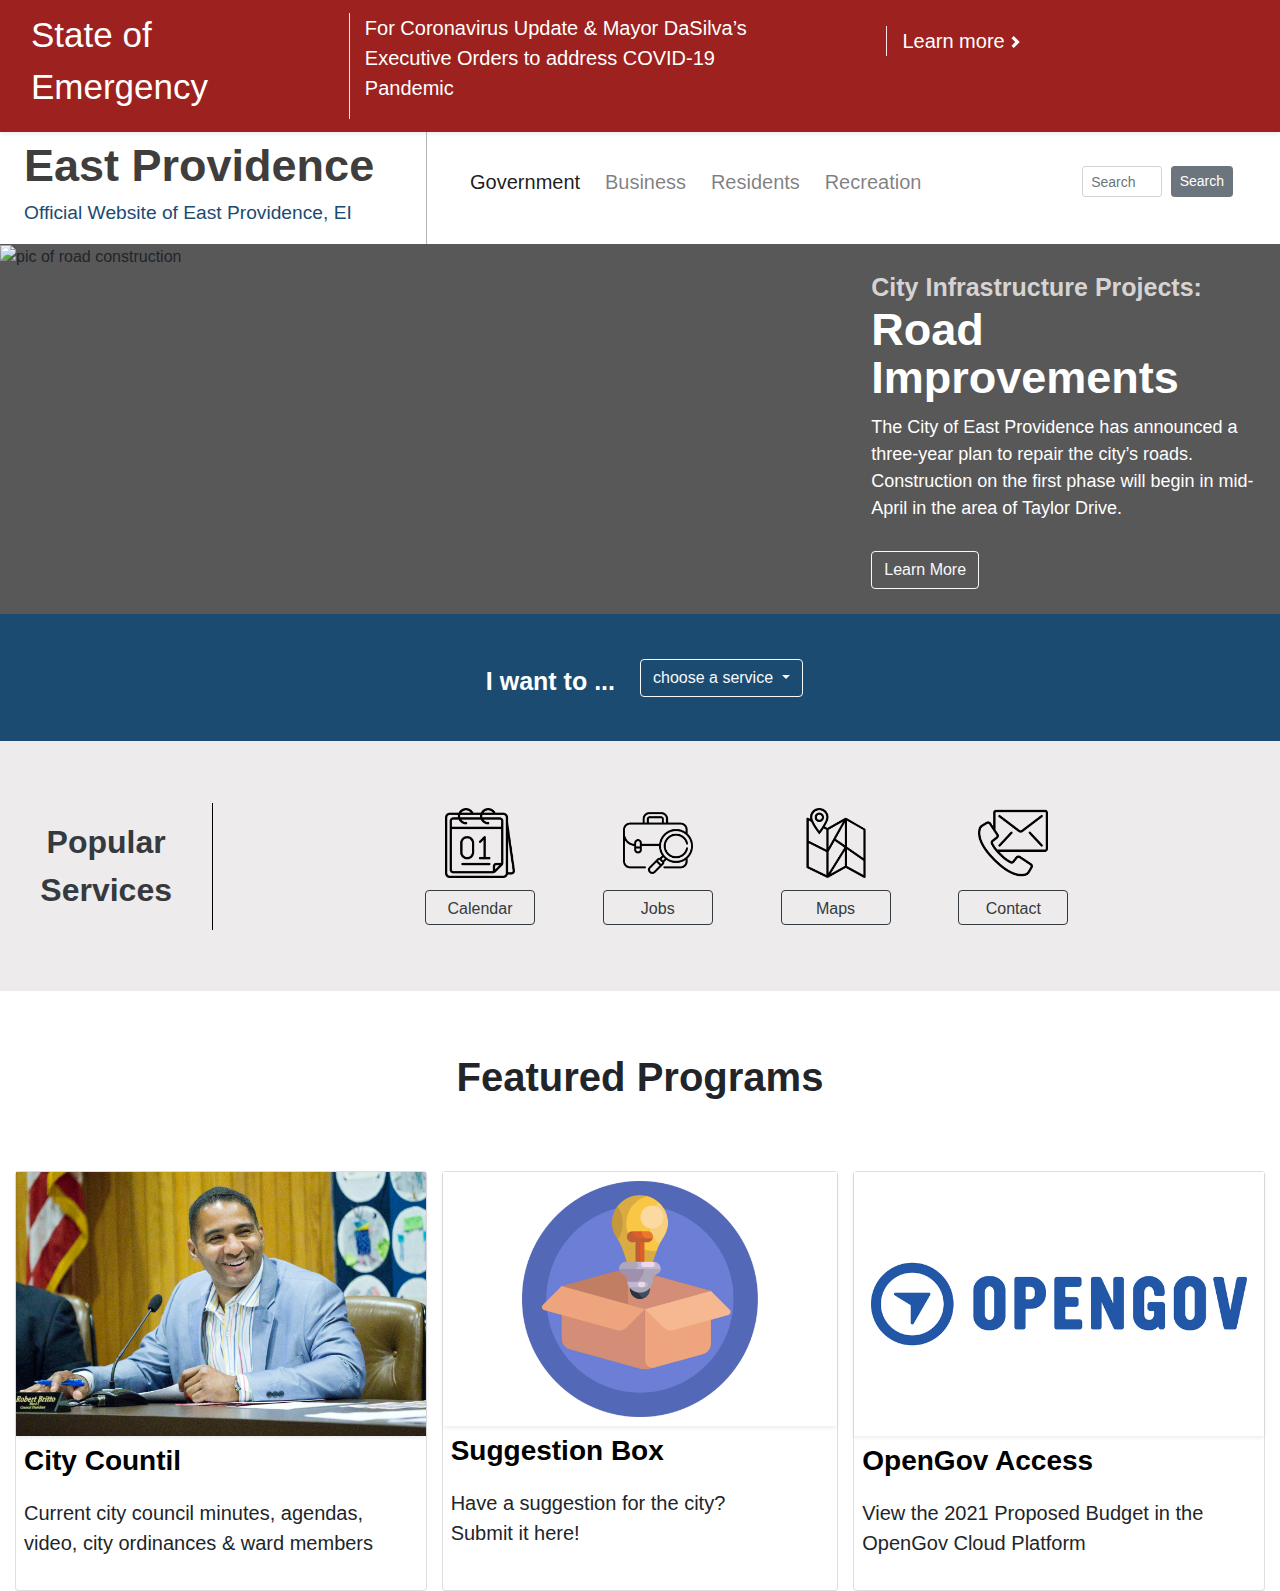
==== redesign.html @ 7ac17859 "intial up to featured programs" ====
<!DOCTYPE html>
<html lang="en">
<head>
    <!-- Required meta tags -->
    <meta charset="utf-8">
    <meta name="viewport" content="width=device-width, initial-scale=1">

    <!-- Bootstrap CSS -->
    <link rel="stylesheet" href="css/bootstrap.css"> 
    <link rel="stylesheet" href="style_r.css">
    <link href="https://fonts.googleapis.com/css2?family=Quicksand:wght@300;400;500&display=swap" rel="stylesheet">
    <title>Redesigned Page</title>
</head>
<body>
    <div class="container-fluid shadow-sm notification">
        <div class="row align-items-start">
            <div class="col-3 alert-box">
                <div class="noti-text">
                    <p>State of Emergency</p>
                </div>
            </div>
            <div class="col-6 info-box">
                <div class="pa-1 pl-0 ma-1">
                    <p>For Coronavirus Update & Mayor DaSilva’s Executive Orders to address COVID-19 Pandemic</p>
                </div>
            </div>
            <div class="col-2 link-box align-items-start">
                <a href="" class="learn">Learn more <img src="svg/chevron-right-white.svg" class="icon" alt="right direction icon"></a>
            </div>
        </div>
    </div>

    <div class="container-fluid nab-box">
        <div class="row pr-0 align-items-center">
            <div class="col-4 title-box pr-0">
                <div class="row">
                    <div class="title pr-0 ml-4">
                        <p class="title-text">East Providence</p>
                    </div>
                </div>
                <div class="row">
                    <div class="subtitle ml-4">
                        <p class="title-text">Official Website of East Providence, EI</p>
                    </div>
                </div>
            </div>
            <div class="col">
                <!-- <div class="row align-items-center">
                    <div class="col-2 menu-item">
                        <a href="" class="gov">Government</a>
                    </div>
                    <div class="col-2 menu-item">
                        <a href="" class="gov">Business</a>
                    </div>
                    <div class="col-2 menu-item">
                        <a href="" class="gov">Residents</a>
                    </div>
                    <div class="col-2 menu-item">
                        <a href="" class="gov">Recreation</a>
                    </div>
                </div> -->
                <nav class="navbar navbar-expand-lg navbar-light bg-white">
                    <div class="collapse navbar-collapse" id="navbarNavDropdown">
                        <ul class="navbar-nav mr-auto mt-2 mt-lg-0">
                            <li class="nav-item menu-item active">
                                <a class="nav-link" href="#">Government</a>
                            </li>
                            <li class="nav-item menu-item">
                                <a class="nav-link" href="#">Business</a>
                            </li>
                            <li class="nav-item menu-item">
                                <a class="nav-link" href="#">Residents</a>
                            </li>
                            <li class="nav-item menu-item">
                                <a class="nav-link" href="#">Recreation</a>
                            </li>
                        </ul>
                        <form class="form-inline my-1 my-lg-0 search">
                            <input class="form-control form-control-sm  mr-sm-1 search" type="search" placeholder="Search" aria-label="Search">
                            <button class="btn submit btn-secondary btn-sm my-1 mr-lg-3 my-sm-0 search" type="">Search</button>
                        </form>
                    </div>
                </nav>
                <div class="row justify-content-end align-items-center ma-0 pa-0 mr-5">
                    <a href="javascript:void(0);" class="icon">
                        <img class="topnav" id="menu-button" src="img/menu.png" alt="menu icon">
                    </a>
                    <a href="javascript:void(0);" class="icon pl-5">
                        <img class="topnav" id="menu-button" src="svg/magnifying-glass.svg" alt="search icon">
                    </a>
                </div>
            </div>
        </div>
    </div>

    <div class="highlight container-fluid">
        <div class="row">
            <div class="col-12 col-lg px-0 py-0 col-sm-12 col-md-6order-sm-1 order-md-1">
                <img src="img/road.png" class="highlight-pic" alt="pic of road construction">
            </div>
            <div class="col-12 col-lg-4 col-sm-12 col-md-6 pl-0 h-100 article-box order-sm-2 order-md-2">
                <div class="row article-sub">
                    <div>
                        City Infrastructure Projects:
                    </div>
                </div>
                <div class="row article-title">
                    <div>
                        Road Improvements
                    </div>
                </div>
                <div class="row article-text">
                    <div>
                        The City of East Providence has announced a three-year plan to repair the city’s roads. Construction on the first phase will begin in mid-April in the area of Taylor Drive.
                    </div>
                </div>
                <div class="row article-button">
                    <div>
                        <button type="button" class="btn btn-outline-light">Learn More</button>
                    </div>
                </div>
            </div>
        </div>
    </div>

    <div class="container-fluid service">
        <div class="row justify-content-center">
            <div class="col-6 d-flex justify-content-end pt-4 pr-0">
                <p class="choose-text">I want to ...</p>
            </div>
            <div class="col-6 d-flex justify-content-start align-items-center pl-0 pr-4">
                <div class="dropdown">
                    <button class="btn btn-outline-light dropdown-toggle" type="button" id="dropdownMenuButton" data-toggle="dropdown" aria-haspopup="true" aria-expanded="false">
                      choose a service
                    </button>
                    <div class="dropdown-menu" aria-labelledby="dropdownMenuButton">
                      <a class="dropdown-item" href="#">Find Bid Information</a>
                      <a class="dropdown-item" href="#">Find a Job</a>
                      <a class="dropdown-item" href="#">Look at City Maps</a>
                      <a class="dropdown-item" href="#">Pay My Water Bill</a>
                      <a class="dropdown-item" href="#">Pay My Tax Bill</a>
                      <a class="dropdown-item" href="#">Request Cash Report</a>
                      <a class="dropdown-item" href="#">Senior Services</a>
                      <a class="dropdown-item" href="#">Water Utility Information</a>
                      <a class="dropdown-item" href="#">Subscribe to the Newsletter</a>
                    </div>
                </div>
            </div>
        </div>
    </div>

    <div class="container-fluid popular">
        <div class="row justify-content-center align-items-center">
            <div class="col-12 col-sm-12 col-md-12 col-lg-2 side">
                <div class="container-fluid d-flex h-100 text-center">
                    <p class="text-dark side-title">Popular Services</p>
                </div>
                <hr class="mb-5 bar">
            </div>
            <div class="col-12 col-sm-12 col-md-6 col-lg">
                <div class="row text-center justify-content-center align-items-center">
                    <div class="col-6 col-sm-6 col-md-6 col-lg-2 justify-content-center">
                        <img class="option" src="img/calendar.png">
                        <button type="button" class="btn btn-outline-dark option-btn">Calendar</button>
                    </div>
                    <div class="col-6 col-sm-6 col-md-6 col-lg-2 justify-content-center">
                        <img class="option" src="img/job-seeker.png">
                        <button type="button" class="btn btn-outline-dark option-btn">Jobs</button>
                    </div>
                    <div class="col-6 col-sm-6 col-md-6 col-lg-2 justify-content-center">
                      <img class="option" src="img/map.png">
                      <button type="button" class="btn btn-outline-dark option-btn">Maps</button>
                    </div>
                    <div class="col-6 col-sm-6 col-md-6 col-lg-2 justify-content-center">
                      <img class="option" src="img/contact.png">
                      <button type="button" class="btn btn-outline-dark option-btn">Contact</button>
                    </div>
                  </div>
            </div>
        </div>
    </div>

    <div class="container-fluid featured">
        <p class="featured-title text-center">Featured Programs</p>
        <div class="row">
            <div class="col-12 col-sm-12 col-md-12 col-lg-4 pr-0">
                <div class="card h-100 my-2">
                    <div class="card-body py-0 px-0">
                      <img class="overview shadow-sm mb-2" src="img/council.png" alt="pic of city council">
                      <div class="card-text lead px-2">
                        <a href="" class="program"><h3 class="featured-subtitle">City Countil</h3></a>
                        <p>Current city council minutes, agendas, video, city ordinances & ward members</p>
                      </div>
                    </div>
                  </div>
            </div>
            <div class="col-12 col-sm-12 col-md-12 col-lg-4 py-0">
                <div class="card h-100 my-2">
                    <div class="card-body py-0 px-0">
                      <img class="overview shadow-sm mb-2" src="img/light-bulb-bg.png" alt="pic of suggestion box">
                      <div class="card-text lead px-2">
                        <a href="" class="program"><h3 class="featured-subtitle">Suggestion Box</h3></a>
                        <p class="my-0 py-0">Have a suggestion for the city?</p>
                        <p class="my-0 py-0">Submit it here!</p>
                      </div>
                    </div>
                  </div>
            </div>
            <div class="col-12 col-sm-12 col-md-12 col-lg-4 pl-0">
                <div class="card h-100 my-2">
                    <div class="card-body py-0 px-0">
                      <img class="overview shadow-sm mb-2" src="img/opengov-bg.png" alt="pic of open gov logo">
                      <div class="card-text lead px-2">
                        <a href="" class="program"><h3 class="featured-subtitle">OpenGov Access</h3></a>
                        <p>View the 2021 Proposed Budget in the OpenGov Cloud Platform</p>
                      </div>
                    </div>
                  </div>
            </div>
        </div>
    </div>

    <!-- Optional JavaScript -->
    <!-- jQuery first, then Popper.js, then Bootstrap JS -->
    <script src="https://code.jquery.com/jquery-3.5.1.slim.min.js" integrity="sha384-DfXdz2htPH0lsSSs5nCTpuj/zy4C+OGpamoFVy38MVBnE+IbbVYUew+OrCXaRkfj" crossorigin="anonymous"></script>
    <script src="https://cdn.jsdelivr.net/npm/popper.js@1.16.1/dist/umd/popper.min.js" integrity="sha384-9/reFTGAW83EW2RDu2S0VKaIzap3H66lZH81PoYlFhbGU+6BZp6G7niu735Sk7lN" crossorigin="anonymous"></script>
    <script src="https://stackpath.bootstrapcdn.com/bootstrap/4.5.2/js/bootstrap.min.js" integrity="sha384-B4gt1jrGC7Jh4AgTPSdUtOBvfO8shuf57BaghqFfPlYxofvL8/KUEfYiJOMMV+rV" crossorigin="anonymous"></script>
</body>
</html>
---- style_r.css ----
body {
    font-family: "Helvetica Nueue", sans-serif
}

@media (min-width: 320px) {  
    .alert-box {font-size: 13px;}
    .info-box {font-size: 10px;}
    .link-box {font-size: 10px;}
    .article-title {
        font-size: 17px; 
        line-height: 1rem;
    }
}

@media (min-width: 370px) {  
    .alert-box {font-size: 15px;}
    .info-box {font-size: 12px;}
    .link-box {font-size: 12px;}
    .title {font-size: 20px;}
    .subtitle {font-size: 0.5rem;}
    .menu-item {font-size: 10px;}
    .article-title {
        font-size: 17px; 
        line-height: 1rem;
    }
    .article-sub {font-size: 11px;}
    .article-text {font-size: 8px;}
    .choose-text {font-size: 11px;}
    .side-title {font-size: 13px;}
    .featured-title {font-size: 15px;}
}

/* Medium devices (tablets, 768px and up) */
@media (min-width: 768px) {  
    .alert-box {font-size: 30px;}
    .info-box {font-size: 20px;}
    .link-box {font-size: 20px;}
    .title {font-size: 35px;}
    .subtitle {font-size: 0.8rem;}
    .menu-item {font-size: 20px;}
    .article-title {font-size: 35px; line-height: 2rem;}
    .article-sub {font-size: 23px;}
    .article-text {font-size: 15px;}
    .choose-text {font-size: 23px;}
    .side-title {font-size: 25px;}
    .featured-title {font-size: 30px;}
}

/* Large devices (desktops, 992px and up) */
@media (min-width: 992px) { 
    .alert-box {font-size: 35px;}
    .info-box {font-size: 20px;}
    .link-box {font-size: 20px;}
    .title {font-size: 40px;}
    .subtitle {font-size: 1rem;}
    .menu-item {font-size: 20px;}
    .article-title {font-size: 36px; padding-bottom: 1.5%  !important;}
    .article-sub {font-size: 20px;}
    .article-text {font-size: 18px; padding-top: 1.5% !important;}
    .choose-text {font-size: 20px;}
    .side-title {font-size: 27px;}
    .featured-title {font-size: 34px;}
}

/* Extra large devices (large desktops, 1200px and up) */
@media (min-width: 1200px) {  
    .alert-box {font-size: 35px;}
    .info-box {font-size: 20px;}
    .link-box {font-size: 20px;}
    .title {font-size: 45px;}
    .subtitle {font-size: 1.2rem;}
    .menu-item {font-size: 20px;}
    .article-title {font-size: 45px;}
    .article-sub {font-size: 25px;}
    .article-text {font-size: 18px;}
    .choose-text {font-size: 25px;}
    .side-title {font-size: 32px;}
    .featured-title {font-size: 40px;}
}

.notification {
    background: #9D211E;
    color: #FFFFFF;
}

.alert-box {
    margin: 0rem 0rem 0rem 1rem;
}

.noti-text {
    margin-top: 3%;
}

.info-box {
    max-width: 35%;
    border-left: solid 1px #FFE3E9;
    font-weight: 300;
    margin: 1% 5% 1% 1%;
}

.link-box {
    border-left: solid 1px #FFE3E9;
    margin: 2%;
}

.learn:link {
    text-decoration: none;
    text-decoration-color: white;
}

.learn:hover {
    text-decoration: underline;
}

a.learn {
    color: white;
}

.title-box {
    border-right: solid 0.5px #B5B3B3;
}

.title {
    font-weight: 900;
    color: #403D3D;
    margin-bottom: 0;
}

p.title-text {
    margin-bottom: 0px;
}

.subtitle {
    margin: 0px 3px 1rem 3px;
    font-weight: 100;
    color: #1B4B71;
}

a.gov {
    text-decoration: none;
    color: #403D3D;
}

a.gov:hover {
    text-decoration: none;
    background-color: #625E5E;
    color: white;
}

.icon {
    height: 12px;
    width: 12px;
}

.menu-item {
    margin: 3% 1% 3% 1%;
    padding-left: 0px !important;
    padding-right: 0px !important;
}

.col-3.menu-item {
    width: 20%
}

.nav-item {
    color: #403D3D;
}

.form-control {
    max-width: 5rem;
}

.search {
    display: inline;
}

.highlight-pic {
    max-width: 100%;
}

.highlight {
    background-color: #585858;
}

.article-title {
    font-weight: 900;
    color: white;
    padding: 0% 2.5% 3% 8%;
    line-height: 3rem;
}

.article-sub {
    font-weight: 600;
    color: #D6D3D3;
    padding: 6% 4% 0% 8%;
}

.article-text {
    color: white;
    font-weight: 300;
    padding: 6% 6% 3% 8%;
}

.article-button {
    color: white;
    font-weight: 300;
    padding: 4% 4% 6% 8%;
}

#menu-button {
    display: none;
    height: 25px;
    width: 25px;
}

@media screen and (max-width: 992px) {
    .menu-item {display: none;}
    #menu-button {
      display: inline;
    }
}

.service {
    background-color: #1B4B71;
}

.choose-text {
    color: white;
    font-weight: 600;
    padding: 4%;
}

.box {
    margin-left: auto;
    margin-right: auto;
    display: inline;
}

.dropdown {
    display: inline;
}

.option {
    margin: 0 0 0 0;
    padding: 0 0 0 0;
    width: 70px;
    height: 70px;
    display: block;
    margin: 45% auto 8% auto;
    /* margin: 5% !important; */
}

.popular {
    background-color: #EDEBEB;
}

.side {
    height: 100%;
    /* background-color: #4085BD; */
    border-right: 1px solid black;
}

hr.bar {
    display: none;
}

@media screen and (max-width: 992px) {
    .side-title {
        margin-left: auto;
        margin-right: auto;
    }
    hr.bar {
        display: block;
    }
}

.option-btn {
    display: block;
    width: 110px;
    height: 35px;
    margin: 0% auto 45% auto;
}

.side-title {
    font-weight: 800;
    margin-top: 10%;
    margin-bottom: 10%;
}

.featured-title {
    font-weight: 800;
    margin: 3.5rem; 
}

.overview {
    width: 100%;
    margin-bottom: 0.5rem;
    /* height: ; */
}

.featured-subtitle {
    font-weight: 600;
    margin-bottom: 20px;
}

a.program {
    text-decoration: none;
    color: black;
}
a.program:hover {
    color: #5C5A5A;
}
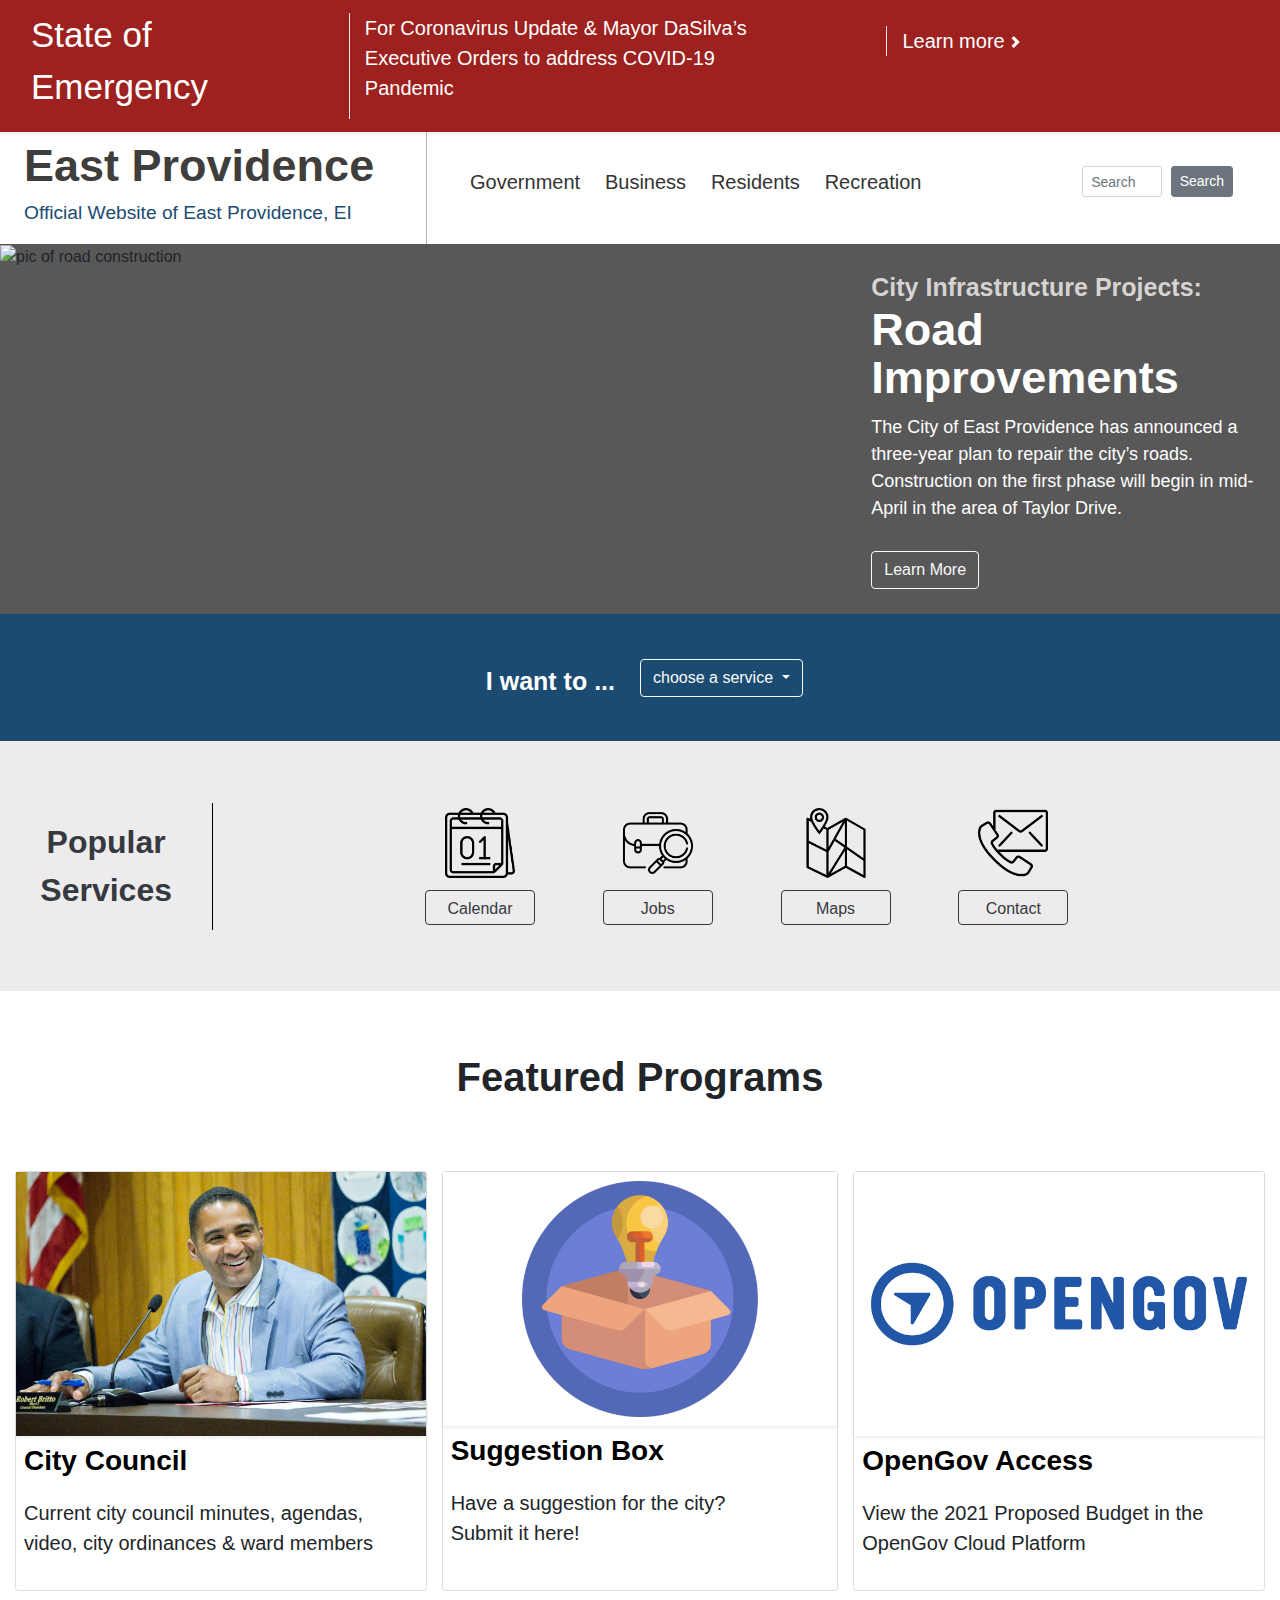
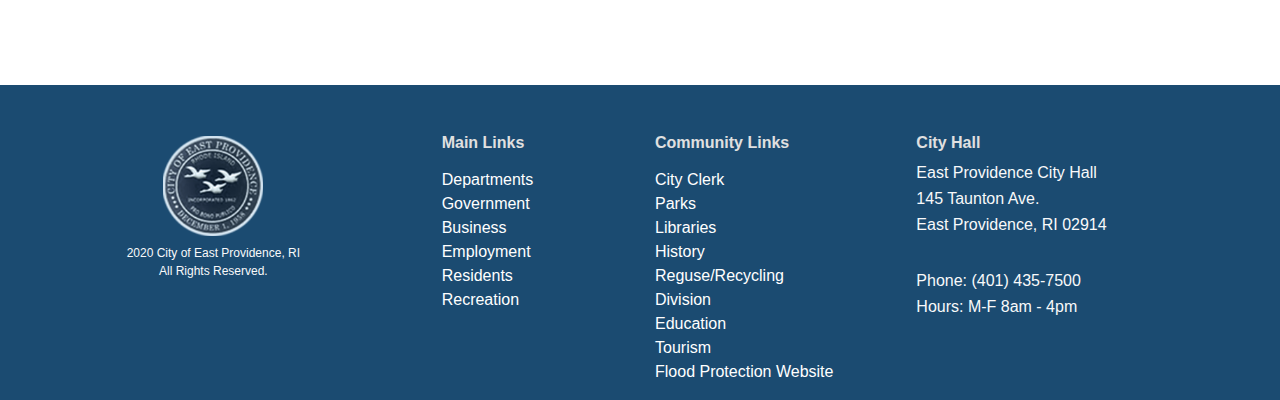
==== commit cfd723b4: "finished version" ====
--- a/redesign.html
+++ b/redesign.html
@@ -45,24 +45,10 @@
                 </div>
             </div>
             <div class="col">
-                <!-- <div class="row align-items-center">
-                    <div class="col-2 menu-item">
-                        <a href="" class="gov">Government</a>
-                    </div>
-                    <div class="col-2 menu-item">
-                        <a href="" class="gov">Business</a>
-                    </div>
-                    <div class="col-2 menu-item">
-                        <a href="" class="gov">Residents</a>
-                    </div>
-                    <div class="col-2 menu-item">
-                        <a href="" class="gov">Recreation</a>
-                    </div>
-                </div> -->
                 <nav class="navbar navbar-expand-lg navbar-light bg-white">
                     <div class="collapse navbar-collapse" id="navbarNavDropdown">
-                        <ul class="navbar-nav mr-auto mt-2 mt-lg-0">
-                            <li class="nav-item menu-item active">
+                        <ul class="navbar-nav mr-auto mt-2 mt-lg-0 text-dark">
+                            <li class="nav-item menu-item">
                                 <a class="nav-link" href="#">Government</a>
                             </li>
                             <li class="nav-item menu-item">
@@ -182,13 +168,13 @@
 
     <div class="container-fluid featured">
         <p class="featured-title text-center">Featured Programs</p>
-        <div class="row">
+        <div class="row mb-5">
             <div class="col-12 col-sm-12 col-md-12 col-lg-4 pr-0">
                 <div class="card h-100 my-2">
                     <div class="card-body py-0 px-0">
                       <img class="overview shadow-sm mb-2" src="img/council.png" alt="pic of city council">
                       <div class="card-text lead px-2">
-                        <a href="" class="program"><h3 class="featured-subtitle">City Countil</h3></a>
+                        <a href="" class="program"><h3 class="featured-subtitle">City Council</h3></a>
                         <p>Current city council minutes, agendas, video, city ordinances & ward members</p>
                       </div>
                     </div>
@@ -220,6 +206,58 @@
         </div>
     </div>
 
+    <footer class="foot">
+        <div class="container-fluid text-light py-3 pt-5">
+            <div class="row justify-content-center">
+                <div class="col-6 col-sm-6 col-md-4 col-lg-4 order-3 order-sm-3 order-md-1">
+                    <div class="container badge">
+                        <img src="img/seal.png" class="seal" alt="pic of east pvd seal">
+                        <div class="mt-3 footer-text">
+                            <p>2020 City of East Providence, RI</p>
+                            <p>All Rights Reserved.</p>
+                        </div>
+                    </div>
+                </div>
+                <div class="col-6 col-sm-6 col-md-4 col-lg-4 order-1 order-sm-1 order-md-2">
+                    <div class="row">
+                        <div class="col-6">
+                            <h6 class="mb-3 footer-head">Main Links</h6>
+                            <a href="" class="links">Departments</a>
+                            <a href="" class="links">Government</a>
+                            <a href="" class="links">Business</a>
+                            <a href="" class="links">Employment</a>
+                            <a href="" class="links">Residents</a>
+                            <a href="" class="links">Recreation</a>
+                        </div>
+                        <div class="col-6">
+                            <h6 class="mb-3 footer-head">Community Links</h6>
+                            <a href="" class="links">City Clerk</a>
+                            <a href="" class="links">Parks</a>
+                            <a href="" class="links">Libraries</a>
+                            <a href="" class="links">History</a>
+                            <a href="" class="links">Reguse/Recycling Division</a>
+                            <a href="" class="links">Education</a>
+                            <a href="" class="links">Tourism</a>
+                            <a href="" class="links">Flood Protection Website</a>
+                        </div>
+                    </div>
+                </div>
+                <div class="col-6 col-sm-6 col-md-4 col-lg-4 order-2 order-sm-2 order-md-3">
+                    <h6 class="mb-3 ml-5 footer-head">City Hall</h6>
+                    <div class="ml-5 addr">
+                        <p>East Providence City Hall</p>
+                        <p>145 Taunton Ave.</p>
+                        <p>East Providence, RI 02914</p>
+                        <br><br><br>
+                        <p>Phone: (401) 435-7500</p>
+                        <p>Hours: M-F 8am - 4pm</p>
+                    </div>
+                    
+                </div>
+            </div>
+        </div>
+      </footer>
+
     <!-- Optional JavaScript -->
     <!-- jQuery first, then Popper.js, then Bootstrap JS -->
     <script src="https://code.jquery.com/jquery-3.5.1.slim.min.js" integrity="sha384-DfXdz2htPH0lsSSs5nCTpuj/zy4C+OGpamoFVy38MVBnE+IbbVYUew+OrCXaRkfj" crossorigin="anonymous"></script>
--- a/style_r.css
+++ b/style_r.css
@@ -162,8 +162,12 @@
     width: 20%
 }
 
-.nav-item {
-    color: #403D3D;
+.navbar-light .navbar-nav .nav-link {
+    color: #343434;
+}
+
+.navbar-light .navbar-nav .nav-link:hover {
+    color: #0E5389;
 }
 
 .form-control {
@@ -303,10 +307,60 @@
     margin-bottom: 20px;
 }
 
+a {
+    text-decoration: none;
+}
+
 a.program {
     text-decoration: none;
     color: black;
 }
 a.program:hover {
     color: #5C5A5A;
+}
+
+.featured {
+    margin-bottom: 8%;
+}
+
+.foot {
+    background-color: #1B4B71;
+}
+
+.seal {
+    width: 100px;
+    height: 100px;
+}
+
+a.links {
+    text-decoration: none;
+    color: white;
+    display: block;
+    font-weight: 100;
+}
+
+a.links:hover {
+    color: #9DA7C6;
+}
+
+@media screen and (max-width: 768px) {
+    .badge {
+        text-align: center;
+        justify-content: center;
+    }
+}
+
+.footer-text {
+    line-height: 2px;
+    font-weight: 100;
+}
+
+.addr {
+    line-height: 10px;
+    font-weight: 300;
+}
+
+.footer-head {
+    color: #E0E0E0;
+    font-weight: 800;
 }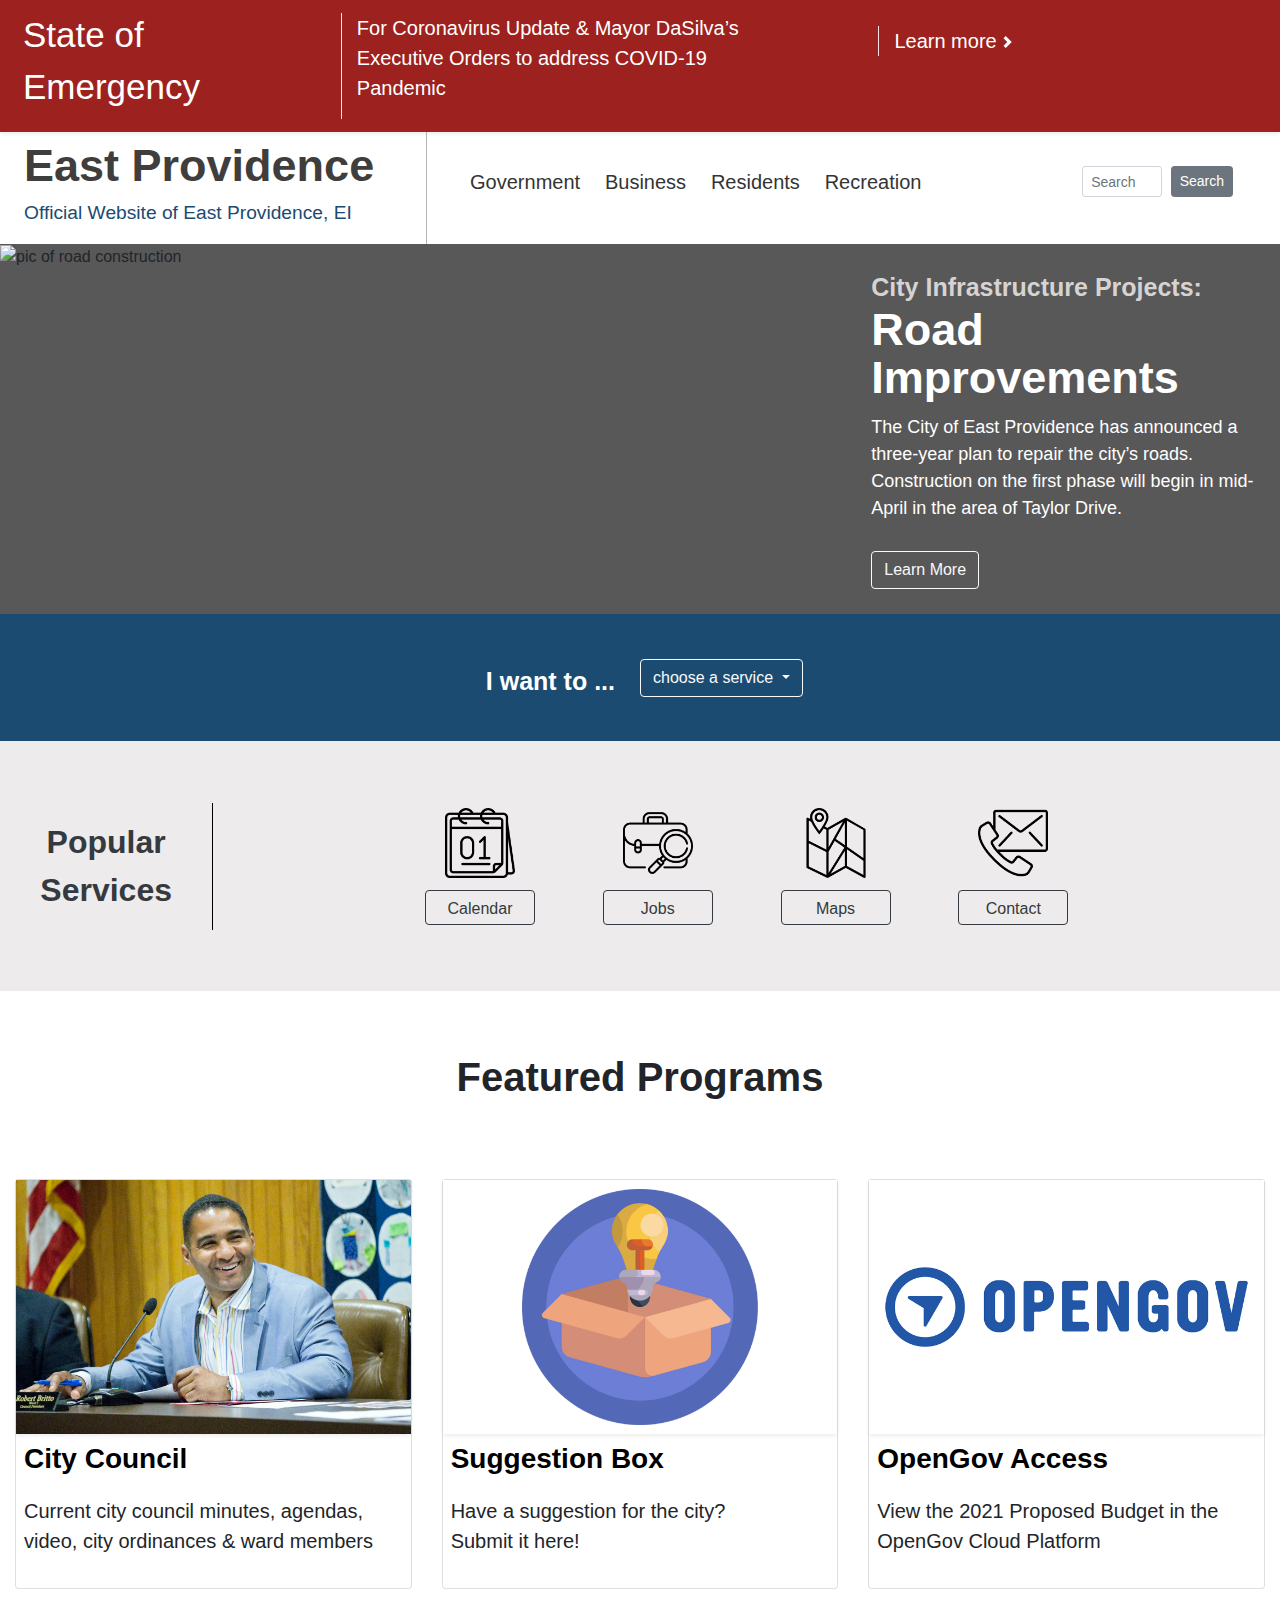
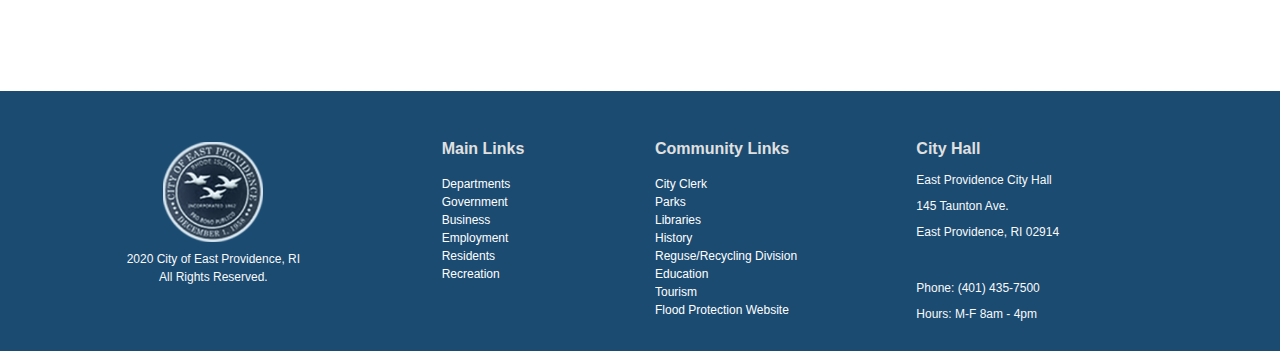
==== commit 1d6e0b10: "fixe responsive text" ====
--- a/redesign.html
+++ b/redesign.html
@@ -169,7 +169,7 @@
     <div class="container-fluid featured">
         <p class="featured-title text-center">Featured Programs</p>
         <div class="row mb-5">
-            <div class="col-12 col-sm-12 col-md-12 col-lg-4 pr-0">
+            <div class="col-12 col-sm-12 col-md-12 col-lg-4 my-2">
                 <div class="card h-100 my-2">
                     <div class="card-body py-0 px-0">
                       <img class="overview shadow-sm mb-2" src="img/council.png" alt="pic of city council">
@@ -180,7 +180,7 @@
                     </div>
                   </div>
             </div>
-            <div class="col-12 col-sm-12 col-md-12 col-lg-4 py-0">
+            <div class="col-12 col-sm-12 col-md-12 col-lg-4 my-2">
                 <div class="card h-100 my-2">
                     <div class="card-body py-0 px-0">
                       <img class="overview shadow-sm mb-2" src="img/light-bulb-bg.png" alt="pic of suggestion box">
@@ -192,10 +192,10 @@
                     </div>
                   </div>
             </div>
-            <div class="col-12 col-sm-12 col-md-12 col-lg-4 pl-0">
+            <div class="col-12 col-sm-12 col-md-12 col-lg-4 my-2">
                 <div class="card h-100 my-2">
                     <div class="card-body py-0 px-0">
-                      <img class="overview shadow-sm mb-2" src="img/opengov-bg.png" alt="pic of open gov logo">
+                      <img class="overview shadow-sm mb-2 w-98" src="img/opengov-bg.png" alt="pic of open gov logo">
                       <div class="card-text lead px-2">
                         <a href="" class="program"><h3 class="featured-subtitle">OpenGov Access</h3></a>
                         <p>View the 2021 Proposed Budget in the OpenGov Cloud Platform</p>
--- a/style_r.css
+++ b/style_r.css
@@ -13,21 +13,23 @@
 }
 
 @media (min-width: 370px) {  
-    .alert-box {font-size: 15px;}
+    .alert-box {font-size: 15px; margin-left: 3px;}
     .info-box {font-size: 12px;}
     .link-box {font-size: 12px;}
     .title {font-size: 20px;}
     .subtitle {font-size: 0.5rem;}
     .menu-item {font-size: 10px;}
     .article-title {
-        font-size: 17px; 
+        font-size: 30px; 
         line-height: 1rem;
     }
-    .article-sub {font-size: 11px;}
-    .article-text {font-size: 8px;}
-    .choose-text {font-size: 11px;}
-    .side-title {font-size: 13px;}
-    .featured-title {font-size: 15px;}
+    .article-sub {font-size: 18px;}
+    .article-text {font-size: 15px;}
+    .choose-text {font-size: 18px;}
+    .side-title {font-size: 30px;}
+    .featured-title {font-size: 28px;}
+    .links {font-size: 12px;}
+    .addr {font-size: 12px; line-height: 8px;}
 }
 
 /* Medium devices (tablets, 768px and up) */
@@ -84,7 +86,7 @@
 }
 
 .alert-box {
-    margin: 0rem 0rem 0rem 1rem;
+    margin: 0rem 0rem 0rem 0.5rem;
 }
 
 .noti-text {
@@ -221,6 +223,18 @@
     .menu-item {display: none;}
     #menu-button {
       display: inline;
+    }
+}
+
+@media screen and (max-width: 400px) {
+    .title {
+        margin-left: 10px !important;
+    }
+    .subtitle {
+        margin-left: 10px !important;
+    }
+    .noti-text {
+        margin-left: 0px !important;
     }
 }
 
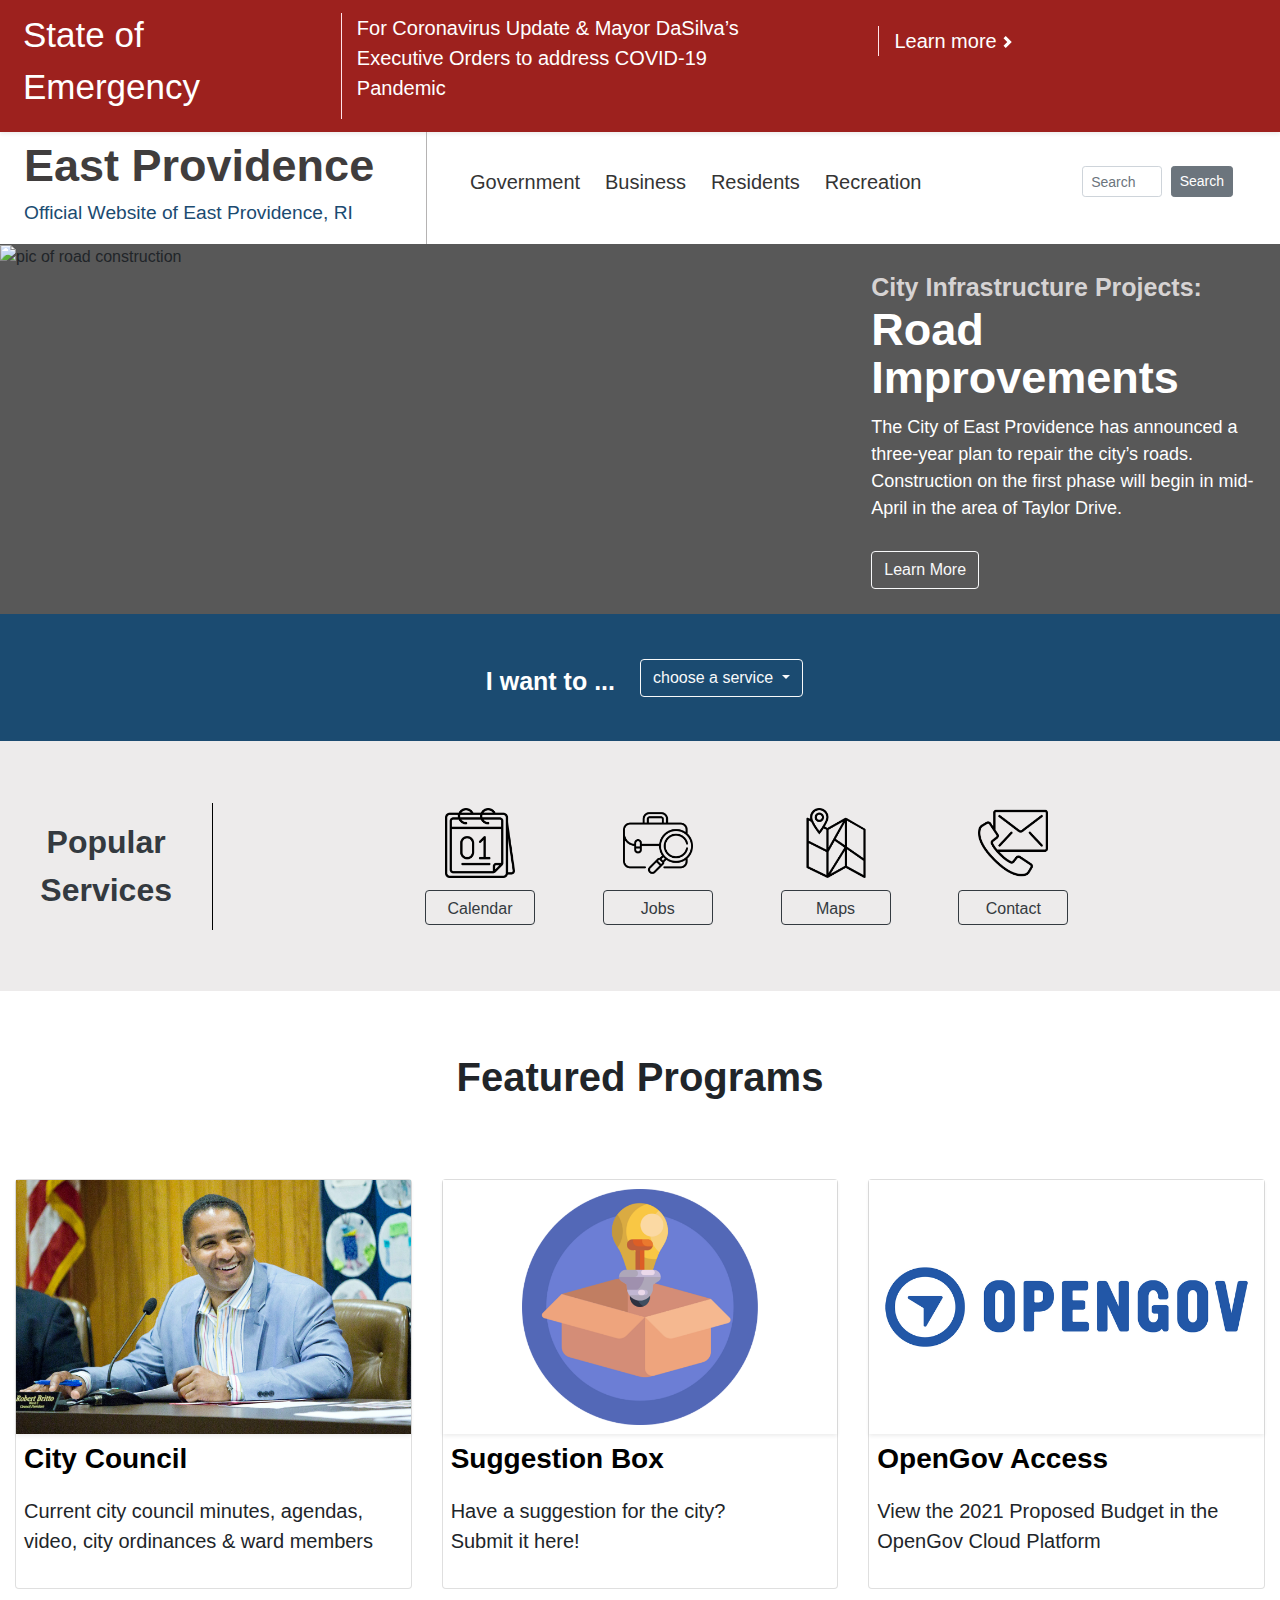
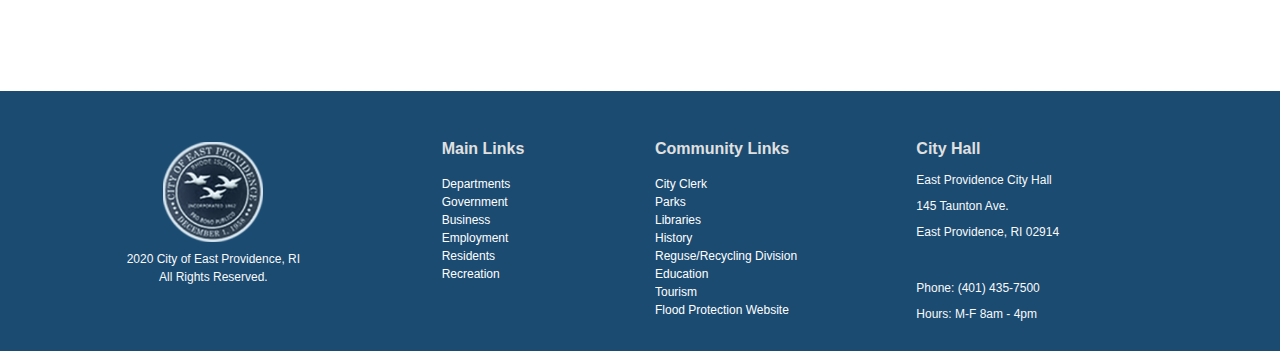
==== commit d7573077: "fixed ri typo" ====
--- a/redesign.html
+++ b/redesign.html
@@ -40,7 +40,7 @@
                 </div>
                 <div class="row">
                     <div class="subtitle ml-4">
-                        <p class="title-text">Official Website of East Providence, EI</p>
+                        <p class="title-text">Official Website of East Providence, RI</p>
                     </div>
                 </div>
             </div>
